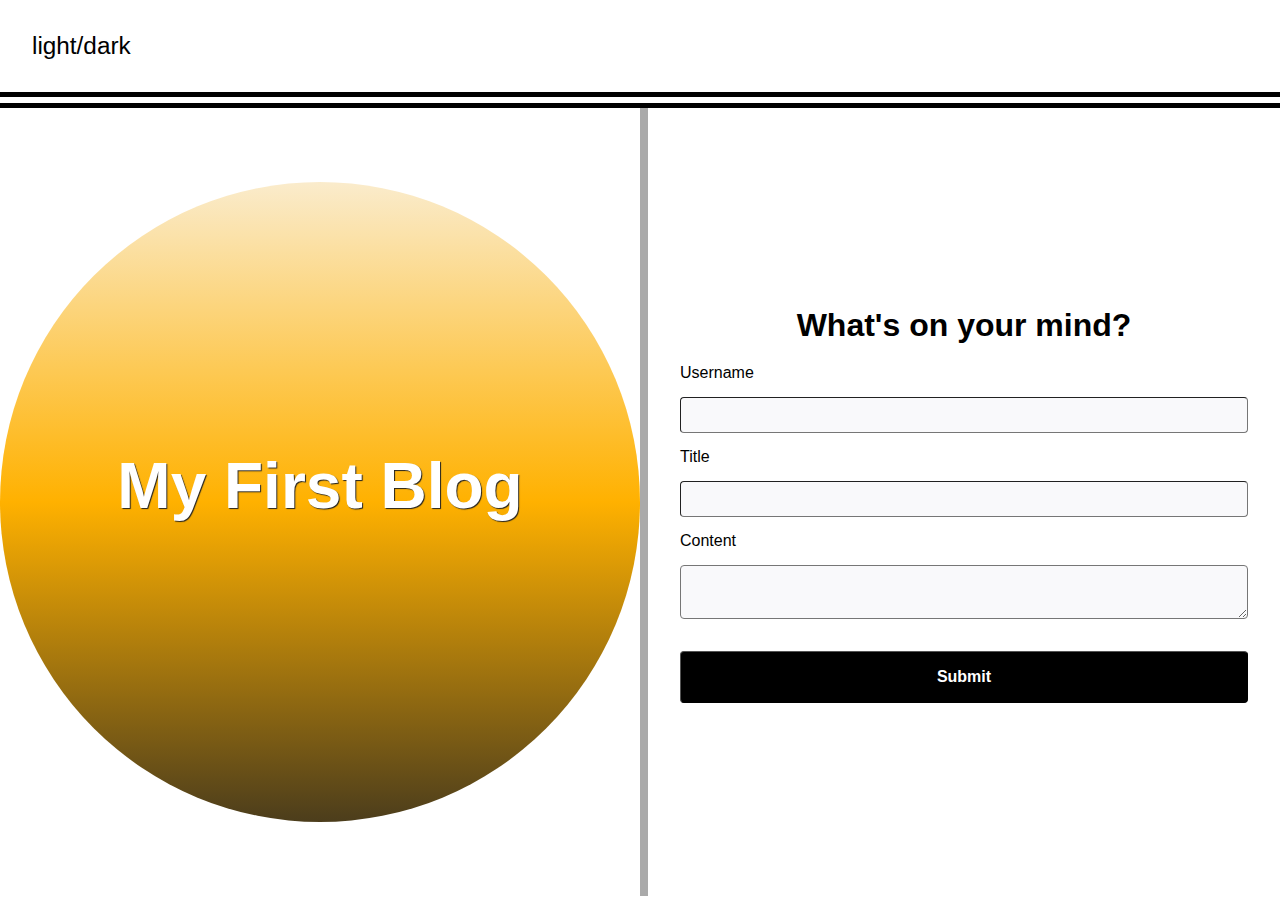
==== index.html @ c59a2c58 "updated form js to create elements and store data in local storage" ====
<!DOCTYPE html>
<html lang="en">
  <head>
    <meta charset="UTF-8" />
    <meta name="viewport" content="width=device-width, initial-scale=1.0" />
    <meta http-equiv="X-UA-Compatible" content="ie=edge" />
    <title>My First Blog</title>

    <link rel="stylesheet" href="./assets/css/styles.css" />
    <link rel="stylesheet" href="./assets/css/form.css" />
    <script defer src="./assets/js/logic.js" type="text/javascript"></script>
    <script defer src="./assets/js/form.js" type="text/javascript"></script>
  </head>
  <body>
    <!-- TODO: Create landing page elements -->
    <header>
      <button class="dark" id="toggle">light/dark</button>
    </header>
    <main class="dark">
      <aside class="">
        <h2>My First Blog</h2>
      </aside>
      <section>
        <form action="" class="form">
          <h2>What's on your mind?</h2>
          <label for="Username">Username</label>
          <input type="text" , id="username" , name="Username" />
          <label for="title">Title</label>
          <input type="text" , id="title" />
          <label for="content">Content</label>
          <textarea name="Content" id="content"></textarea>
          <input type="submit" />
          <!-- <button type="submit">Submit</button> -->
          <p id="error"></p>
        </form>
      </section>
    </main>
  </body>
</html>
---- assets/css/styles.css ----
/*
  Resets
*/
*,
*:before,
*:after {
  margin: 0;
  padding: 0;
  box-sizing: border-box;
}

html {
  height: 100%;
}

body {
  min-height: 100%;
  line-height: 1;
  font-family: sans-serif;
}

​h1,
h2,
h3,
h4,
h5,
h6 {
  font-size: 100%;
}

​input,
select,
option,
optgroup,
textarea,
button,
pre,
code {
  font-size: 100%;
  font-family: inherit;
}

​ol,
ul {
  list-style: none;
}

/*
  General Styles
*/
/*
  Universal
*/
:root {
  --light: #fff;
  --light-accent: #f9f9fb;
  --dark: #000;
  --dark-accent: #222;
  --dark-accent-action: #111;
  --action: #563d7c;
  --action-accent: #8570a5;
  --disabled: #aaa;
  --error: #ff0022;
  --circle-color: #ffb100;
}

* {
  transition: background-color ease-in 0.5s;
}

/*
  Tags
*/
header {
  display: flex;
  flex-flow: row wrap;
  justify-content: space-between;
}

header,
footer {
  padding: 2rem;
}

main {
  height: calc(100vh - 6rem);
  display: flex;
  justify-content: center;
  align-items: stretch;
  border-top: double 1rem;
}

/*
  Classes
*/
.dark header,
.dark footer {
  background-color: var(--dark);
  color: var(--light);
}

.dark main {
  background-color: var(--dark-accent);
  color: var(--light);
  border-top: solid 0.5rem var(--disabled);
}

.light header,
.light footer {
  background-color: var(--light);
  color: var(--dark);
}

.light main {
  background-color: var(--light-accent);
  color: var(--dark);
}

/*
  IDs
*/
#toggle {
  font-size: 1.52em;
  margin: 0;
  padding: 0;
  background: transparent;
  border: none;
  cursor: pointer;
  text-shadow: 0px 0px 0.5rem var(--light-accent);
}
---- assets/css/form.css ----
/*
  Form Styles
*/

/*
  Tags
*/
aside {
  background: linear-gradient(
    var(--light-accent),
    var(--circle-color),
    var(--dark-accent)
  );
  clip-path: circle(20rem at center);
  display: flex;
  justify-content: center;
  align-items: center;
}

aside,
section {
  flex: 1 1 50%;
}

aside > h2 {
  font-size: 4rem;
  color: white;
  text-shadow: 1px 1px 1px var(--dark-accent);
}

form {
  display: flex;
  flex-flow: column wrap;
  position: relative;
}

form > *:not(label) {
  margin: 1rem 0;
  padding: 0.5rem;
}

h2 {
  text-align: center;
  font-size: 2rem;
  margin-bottom: 2rem;
}

input[type="submit"] {
  padding: 1rem;
  cursor: pointer;
  font-weight: bold;
  font-size: 1rem;
  background-color: var(--dark);
  color: var(--light);
}

input[type="submit"]:active {
  box-shadow: 1px 1px 1px 1px rgba(0, 0, 0, 0.5);
  background-color: var(--dark-accent);
}

input[type="submit"]:hover {
  border-style: inset;
  background-color: var(--dark-accent-action);
}

input,
textarea {
  border-radius: 4px;
  border-width: 1px;
  font-size: 1rem;
  background-color: var(--light-accent);
}

section {
  padding: 2rem;
  display: flex;
  align-items: stretch;
  flex-flow: column wrap;
  justify-content: center;
  border-left: double 1rem;
}

/*
    Classes
  */
.dark section {
  border-left: solid 0.5rem var(--disabled);
}

/*
    IDs
  */
#error {
  color: var(--error);
  opacity: 0.75;
  position: absolute;
  bottom: -2rem;
}
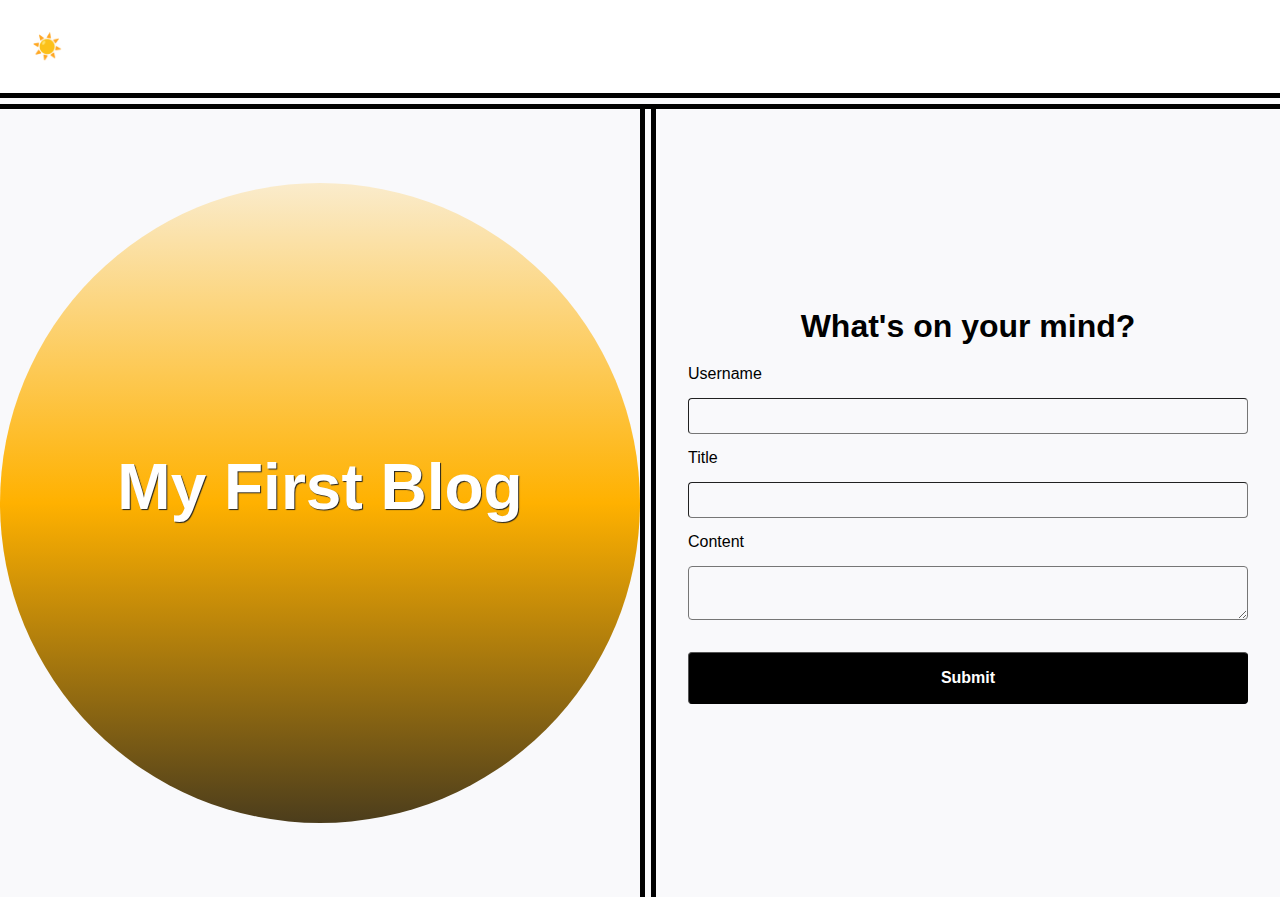
==== commit 692a90ef: "update for light and dark mode" ====
--- a/index.html
+++ b/index.html
@@ -11,12 +11,12 @@
     <script defer src="./assets/js/logic.js" type="text/javascript"></script>
     <script defer src="./assets/js/form.js" type="text/javascript"></script>
   </head>
-  <body>
+  <body class="container light">
     <!-- TODO: Create landing page elements -->
     <header>
-      <button class="dark" id="toggle">light/dark</button>
+      <button id="toggle">☀️</button>
     </header>
-    <main class="dark">
+    <main class="container">
       <aside class="">
         <h2>My First Blog</h2>
       </aside>
@@ -24,14 +24,21 @@
         <form action="" class="form">
           <h2>What's on your mind?</h2>
           <label for="Username">Username</label>
-          <input type="text" , id="username" , name="Username" />
+          <input
+            type="text"
+            ,
+            id="username"
+            ,
+            name="Username"
+            label="username"
+          />
           <label for="title">Title</label>
           <input type="text" , id="title" />
           <label for="content">Content</label>
           <textarea name="Content" id="content"></textarea>
           <input type="submit" />
           <!-- <button type="submit">Submit</button> -->
-          <p id="error"></p>
+          <!-- <p id="error"></p> -->
         </form>
       </section>
     </main>
